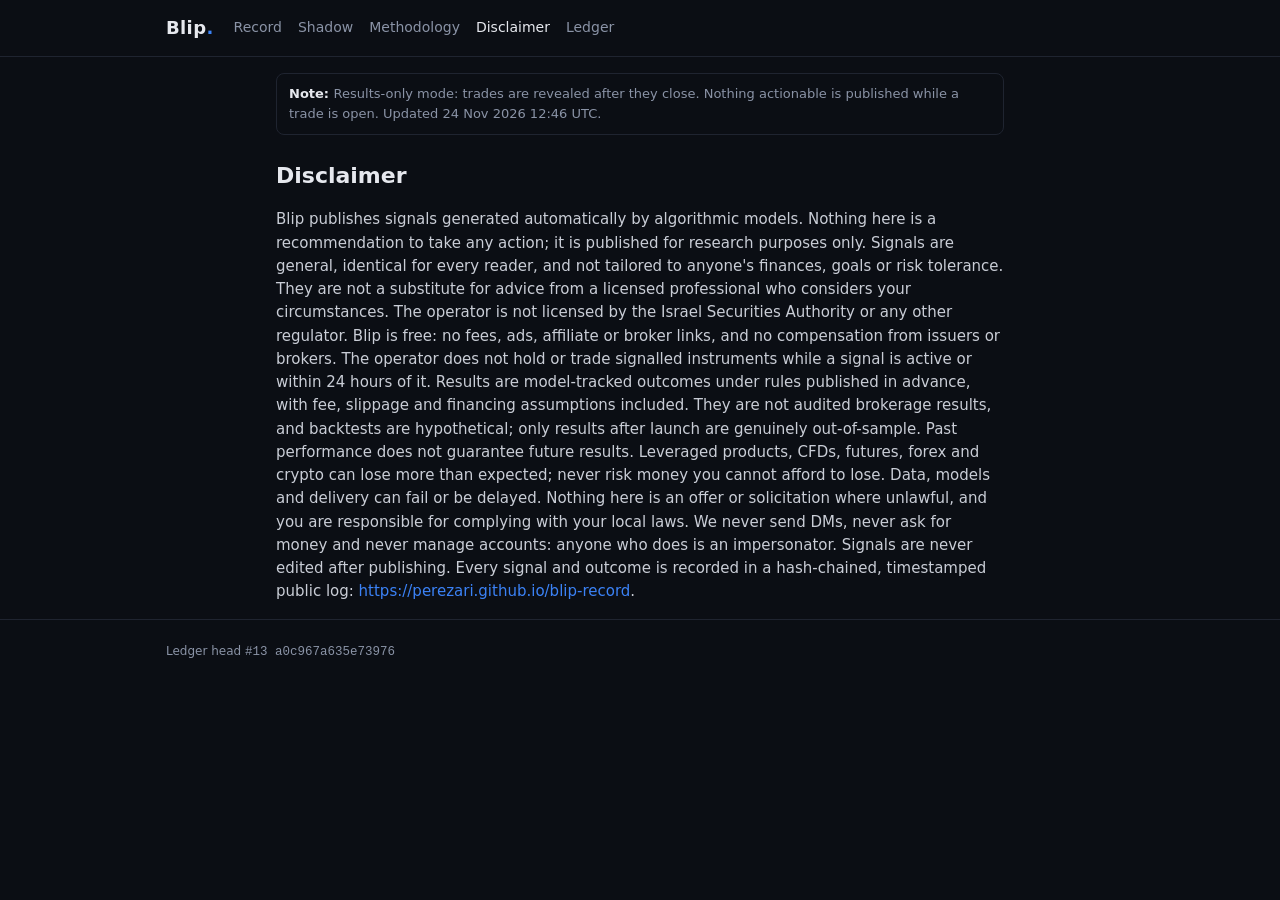
==== disclaimer.html @ 835446e2 "record: reveal/notice (ledger #13)" ====
<!doctype html>
<html lang="en">
<head>
<meta charset="utf-8">
<meta name="viewport" content="width=device-width, initial-scale=1">
<link rel="icon" href="data:,">
<title>Blip — disclaimer</title>
<meta name="description" content="Full Blip disclaimer: for research purposes only, not a recommendation to buy or sell and not personalized investment advice.">
<link rel="stylesheet" href="style.css">
</head>
<body data-page="disclaimer" data-root="">
<header class="top"><div class="wrap">
  <a class="brand" href="index.html">Blip<span>.</span></a>
  <nav><a href="index.html">Record</a><a href="shadow.html">Shadow</a><a href="methodology.html">Methodology</a><a class="on" href="disclaimer.html">Disclaimer</a><a href="ledger.jsonl">Ledger</a></nav>
</div></header>
<main class="wrap prose">
  <div id="banner" class="banner" hidden></div>
  <h1>Disclaimer</h1>
  <p>Blip publishes signals generated automatically by algorithmic models. Nothing here is a recommendation to take any action; it is published for research purposes only. Signals are general, identical for every reader, and not tailored to anyone&#39;s finances, goals or risk tolerance. They are not a substitute for advice from a licensed professional who considers your circumstances. The operator is not licensed by the Israel Securities Authority or any other regulator. Blip is free: no fees, ads, affiliate or broker links, and no compensation from issuers or brokers. The operator does not hold or trade signalled instruments while a signal is active or within 24 hours of it. Results are model-tracked outcomes under rules published in advance, with fee, slippage and financing assumptions included. They are not audited brokerage results, and backtests are hypothetical; only results after launch are genuinely out-of-sample. Past performance does not guarantee future results. Leveraged products, CFDs, futures, forex and crypto can lose more than expected; never risk money you cannot afford to lose. Data, models and delivery can fail or be delayed. Nothing here is an offer or solicitation where unlawful, and you are responsible for complying with your local laws. We never send DMs, never ask for money and never manage accounts: anyone who does is an impersonator. Signals are never edited after publishing. Every signal and outcome is recorded in a hash-chained, timestamped public log: <a href="https://perezari.github.io/blip-record">https://perezari.github.io/blip-record</a>.</p>

</main>
<footer><div class="wrap">
  <p>Ledger head <span id="head" class="mono"></span></p>
</div></footer>
<script src="app.js"></script>
</body>
</html>
---- style.css ----
/* Blip public record — dark, minimal. Colours match the PNG charts (spec §6.5). */
:root {
  --bg: #0B0E14;
  --surface: #11151D;
  --line: #1F2430;
  --text: #E6E8EE;
  --muted: #8A93A6;
  --up: #22C55E;
  --down: #EF4444;
  --accent: #3B82F6;
  --warn: #F5A524;
  --mono: ui-monospace, SFMono-Regular, Menlo, Consolas, "Liberation Mono", monospace;
  color-scheme: dark;
}
* { box-sizing: border-box; }
html, body { margin: 0; background: var(--bg); color: var(--text); }
body {
  font: 15px/1.55 system-ui, -apple-system, "Segoe UI", Roboto, "Helvetica Neue", Arial, sans-serif;
  -webkit-font-smoothing: antialiased;
}
a { color: var(--accent); text-decoration: none; }
a:hover { text-decoration: underline; }
.wrap { max-width: 980px; margin: 0 auto; padding: 0 16px; }

header.top { border-bottom: 1px solid var(--line); }
header.top .wrap { display: flex; align-items: center; gap: 20px; height: 56px; flex-wrap: wrap; }
.brand { font-weight: 700; letter-spacing: .02em; color: var(--text); font-size: 18px; }
.brand span { color: var(--accent); }
nav { display: flex; gap: 16px; flex-wrap: wrap; font-size: 14px; }
nav a { color: var(--muted); }
nav a.on, nav a:hover { color: var(--text); text-decoration: none; }

.banner { margin: 16px 0 0; padding: 10px 12px; border: 1px solid var(--line); border-radius: 8px;
  color: var(--muted); font-size: 13px; }
.banner b { color: var(--text); }

main { padding: 8px 0 48px; }
h1 { font-size: 22px; margin: 24px 0 4px; }
h2 { font-size: 16px; margin: 32px 0 10px; color: var(--text); }
p.sub, .muted { color: var(--muted); }
p.sub { margin: 0 0 8px; font-size: 14px; }
small, .small { font-size: 12px; }

.kpis { display: grid; grid-template-columns: repeat(auto-fill, minmax(140px, 1fr));
  border: 1px solid var(--line); border-radius: 10px; overflow: hidden; margin: 16px 0; }
.kpi { padding: 12px 14px; box-shadow: 1px 0 0 var(--line), 0 1px 0 var(--line); }
.kpi .v { font-size: 20px; font-weight: 600; font-variant-numeric: tabular-nums; }
.kpi .k { font-size: 12px; color: var(--muted); }

.up { color: var(--up); }
.down { color: var(--down); }
.flat { color: var(--muted); }

.chart { border: 1px solid var(--line); border-radius: 10px; padding: 8px; }
.chart svg { display: block; width: 100%; height: auto; }
.chart .legend { display: flex; gap: 14px; font-size: 12px; color: var(--muted); padding: 2px 6px 6px; }
.legend i { display: inline-block; width: 10px; height: 2px; vertical-align: middle; margin-right: 6px; }

.tbl { width: 100%; border-collapse: collapse; font-variant-numeric: tabular-nums; font-size: 14px; }
.scroll { overflow-x: auto; -webkit-overflow-scrolling: touch; }
.tbl th, .tbl td { text-align: left; padding: 8px 10px; border-bottom: 1px solid var(--line); white-space: nowrap; }
.tbl th { color: var(--muted); font-weight: 500; font-size: 12px; }
.tbl td.num, .tbl th.num { text-align: right; }
.tbl tr:hover td { background: var(--surface); }

.pill { display: inline-block; padding: 1px 8px; border-radius: 999px; font-size: 12px; border: 1px solid var(--line); color: var(--muted); }
.pill.closed { color: var(--text); }
.pill.open { color: var(--accent); border-color: rgba(59,130,246,.4); }
.pill.void, .pill.expired { color: var(--warn); border-color: rgba(245,165,36,.35); }

.grid2 { display: grid; grid-template-columns: 1fr 1fr; gap: 16px; }
@media (max-width: 700px) { .grid2 { grid-template-columns: 1fr; } }
.card { border: 1px solid var(--line); border-radius: 10px; padding: 14px 16px; }
.card dl { display: grid; grid-template-columns: auto 1fr; gap: 6px 16px; margin: 0; font-variant-numeric: tabular-nums; }
.card dt { color: var(--muted); }
.card dd { margin: 0; text-align: right; }
.resultcard { max-width: 100%; border-radius: 10px; border: 1px solid var(--line); margin-top: 16px; }

code, .mono { font-family: var(--mono); font-size: 12.5px; word-break: break-all; }
pre { background: var(--surface); border: 1px solid var(--line); border-radius: 8px; padding: 10px 12px; overflow-x: auto; }

.prose { max-width: 760px; }
.prose p, .prose li { color: #C9CDD6; }
.prose h2 { margin-top: 28px; }
.he { direction: rtl; text-align: right; }

footer { border-top: 1px solid var(--line); padding: 18px 0 40px; color: var(--muted); font-size: 12px; }
footer p { margin: 4px 0; }
.empty { color: var(--muted); padding: 18px 0; }
.err { color: var(--down); }
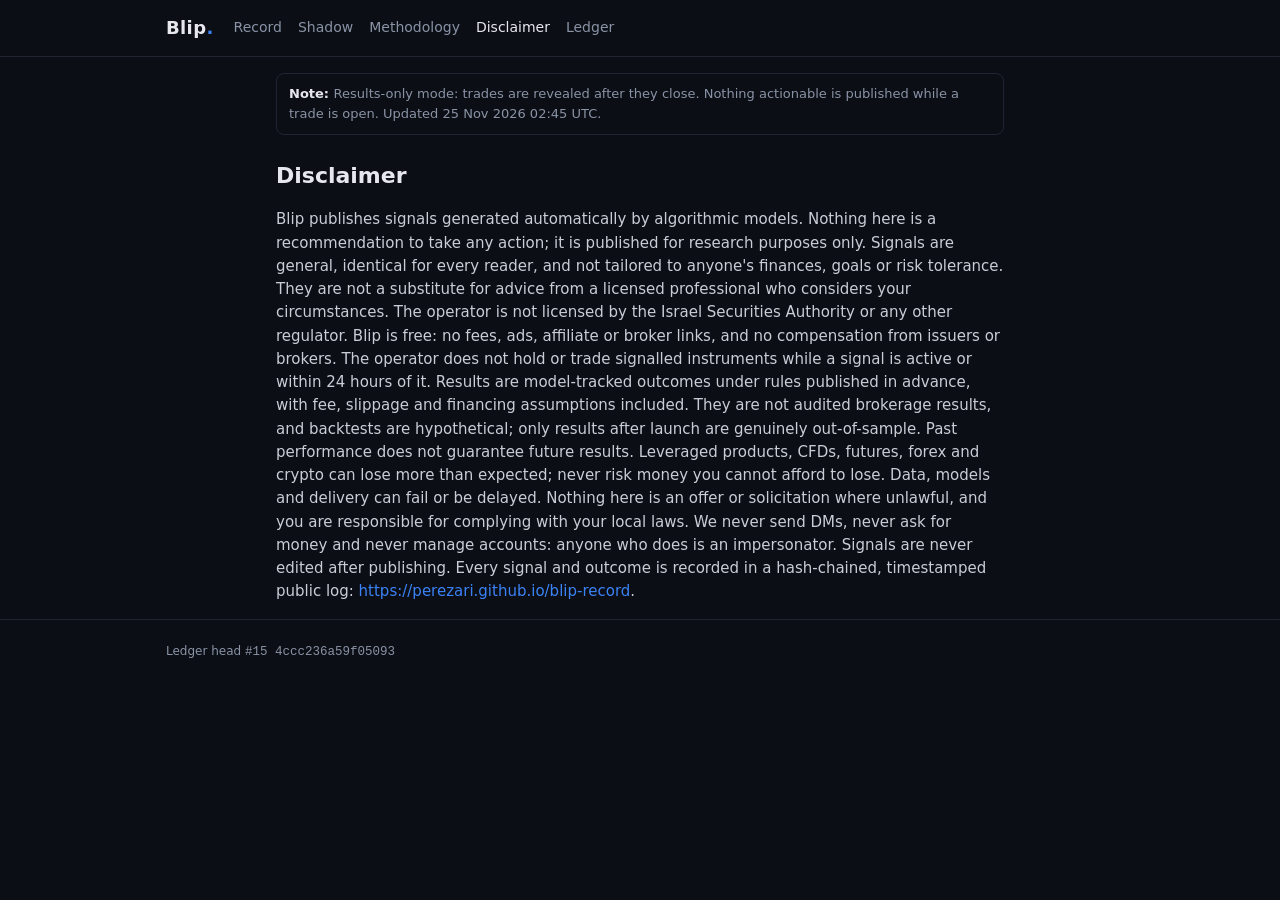
==== commit 2cd505c5: "record: nightly (ledger #15)" ====
--- a/disclaimer.html
+++ b/disclaimer.html
@@ -17,7 +17,6 @@
   <div id="banner" class="banner" hidden></div>
   <h1>Disclaimer</h1>
   <p>Blip publishes signals generated automatically by algorithmic models. Nothing here is a recommendation to take any action; it is published for research purposes only. Signals are general, identical for every reader, and not tailored to anyone&#39;s finances, goals or risk tolerance. They are not a substitute for advice from a licensed professional who considers your circumstances. The operator is not licensed by the Israel Securities Authority or any other regulator. Blip is free: no fees, ads, affiliate or broker links, and no compensation from issuers or brokers. The operator does not hold or trade signalled instruments while a signal is active or within 24 hours of it. Results are model-tracked outcomes under rules published in advance, with fee, slippage and financing assumptions included. They are not audited brokerage results, and backtests are hypothetical; only results after launch are genuinely out-of-sample. Past performance does not guarantee future results. Leveraged products, CFDs, futures, forex and crypto can lose more than expected; never risk money you cannot afford to lose. Data, models and delivery can fail or be delayed. Nothing here is an offer or solicitation where unlawful, and you are responsible for complying with your local laws. We never send DMs, never ask for money and never manage accounts: anyone who does is an impersonator. Signals are never edited after publishing. Every signal and outcome is recorded in a hash-chained, timestamped public log: <a href="https://perezari.github.io/blip-record">https://perezari.github.io/blip-record</a>.</p>
-
 </main>
 <footer><div class="wrap">
   <p>Ledger head <span id="head" class="mono"></span></p>
--- a/style.css
+++ b/style.css
@@ -1,4 +1,6 @@
-/* Blip public record — dark, minimal. Colours match the PNG charts (spec §6.5). */
+/* Blip public record — dark, minimal. Colours match the PNG charts (spec §6.5).
+ * Direction-neutral: logical properties (start/end, inline-end) serve the English pages and the
+ * Hebrew pages (static/he/, dir="rtl") alike; the Hebrew-only classes are at the end. */
 :root {
   --bg: #0B0E14;
   --surface: #11151D;
@@ -23,8 +25,11 @@
 .wrap { max-width: 980px; margin: 0 auto; padding: 0 16px; }
 
 header.top { border-bottom: 1px solid var(--line); }
-header.top .wrap { display: flex; align-items: center; gap: 20px; height: 56px; flex-wrap: wrap; }
-.brand { font-weight: 700; letter-spacing: .02em; color: var(--text); font-size: 18px; }
+/* min-height, not height: on a phone the nav wraps to a second line and must not cover the page */
+header.top .wrap { display: flex; align-items: center; gap: 6px 20px; min-height: 56px; flex-wrap: wrap;
+  padding-top: 8px; padding-bottom: 8px; }
+.brand { font-weight: 700; letter-spacing: .02em; color: var(--text); font-size: 18px; direction: ltr;
+  unicode-bidi: isolate; }
 .brand span { color: var(--accent); }
 nav { display: flex; gap: 16px; flex-wrap: wrap; font-size: 14px; }
 nav a { color: var(--muted); }
@@ -52,15 +57,15 @@
 .flat { color: var(--muted); }
 
 .chart { border: 1px solid var(--line); border-radius: 10px; padding: 8px; }
-.chart svg { display: block; width: 100%; height: auto; }
+.chart svg { display: block; width: 100%; height: auto; direction: ltr; }   /* axis labels stay beside the axis */
 .chart .legend { display: flex; gap: 14px; font-size: 12px; color: var(--muted); padding: 2px 6px 6px; }
-.legend i { display: inline-block; width: 10px; height: 2px; vertical-align: middle; margin-right: 6px; }
+.legend i { display: inline-block; width: 10px; height: 2px; vertical-align: middle; margin-inline-end: 6px; }
 
 .tbl { width: 100%; border-collapse: collapse; font-variant-numeric: tabular-nums; font-size: 14px; }
 .scroll { overflow-x: auto; -webkit-overflow-scrolling: touch; }
-.tbl th, .tbl td { text-align: left; padding: 8px 10px; border-bottom: 1px solid var(--line); white-space: nowrap; }
+.tbl th, .tbl td { text-align: start; padding: 8px 10px; border-bottom: 1px solid var(--line); white-space: nowrap; }
 .tbl th { color: var(--muted); font-weight: 500; font-size: 12px; }
-.tbl td.num, .tbl th.num { text-align: right; }
+.tbl td.num, .tbl th.num { text-align: end; }
 .tbl tr:hover td { background: var(--surface); }
 
 .pill { display: inline-block; padding: 1px 8px; border-radius: 999px; font-size: 12px; border: 1px solid var(--line); color: var(--muted); }
@@ -73,18 +78,77 @@
 .card { border: 1px solid var(--line); border-radius: 10px; padding: 14px 16px; }
 .card dl { display: grid; grid-template-columns: auto 1fr; gap: 6px 16px; margin: 0; font-variant-numeric: tabular-nums; }
 .card dt { color: var(--muted); }
-.card dd { margin: 0; text-align: right; }
+.card dd { margin: 0; text-align: end; }
 .resultcard { max-width: 100%; border-radius: 10px; border: 1px solid var(--line); margin-top: 16px; }
 
 code, .mono { font-family: var(--mono); font-size: 12.5px; word-break: break-all; }
-pre { background: var(--surface); border: 1px solid var(--line); border-radius: 8px; padding: 10px 12px; overflow-x: auto; }
+code, pre, .mono { direction: ltr; unicode-bidi: isolate; }   /* hashes, refs and commands read left to right */
+pre { background: var(--surface); border: 1px solid var(--line); border-radius: 8px; padding: 10px 12px; overflow-x: auto;
+  text-align: left; }
 
 .prose { max-width: 760px; }
 .prose p, .prose li { color: #C9CDD6; }
 .prose h2 { margin-top: 28px; }
-.he { direction: rtl; text-align: right; }
+.he { direction: rtl; text-align: start; }
 
 footer { border-top: 1px solid var(--line); padding: 18px 0 40px; color: var(--muted); font-size: 12px; }
 footer p { margin: 4px 0; }
 .empty { color: var(--muted); padding: 18px 0; }
 .err { color: var(--down); }
+
+/* Hebrew pages only (static/he/): classes and selectors the English pages never use. */
+.prose h3 { font-size: 15px; margin: 22px 0 6px; }
+.stage { margin: 16px 0; padding: 12px 14px; border: 1px solid var(--line); border-radius: 10px; }
+.stage h2 { margin: 0 0 8px; }
+.stage h3 { font-size: 14px; margin: 14px 0 4px; }
+.stage p { margin: 0 0 6px; }
+.stage .head { font-weight: 600; }
+.stage .detail { color: var(--muted); font-size: 13px; }
+.stage .tbl { font-size: 13px; }
+.stage .tbl th, .stage .tbl td { padding: 6px; }
+.stage .tbl td.lbl { white-space: normal; }
+details.explain, details.more { margin: 8px 0 16px; font-size: 13px; color: var(--muted); }
+details.explain summary, details.more summary { cursor: pointer; color: var(--accent); }
+dl.help, dl.glossary { display: grid; grid-template-columns: minmax(8em, max-content) 1fr; gap: 6px 14px;
+  margin: 8px 0 0; }
+dl.help dt, dl.glossary dt { color: var(--text); font-weight: 600; }
+dl.help dd, dl.glossary dd { margin: 0; }
+.tbl td.wrap { white-space: normal; min-width: 12em; }
+html[dir="rtl"] .prose a, html[dir="rtl"] footer a { overflow-wrap: anywhere; }
+html[dir="rtl"] .tbl td.empty { white-space: normal; }
+/* an empty table shows its one-line message without a header row, inside the screen */
+html[dir="rtl"] .tbl:has(td.empty) thead { display: none; }
+html[dir="rtl"] .tbl td.empty { padding-inline: 0; border-bottom: 0; }
+/* a table whose body stays empty (closed trial trades before the first close): hidden with its heading */
+html[dir="rtl"] h2:has(+ .scroll > .tbl > tbody:empty),
+html[dir="rtl"] .scroll:has(> .tbl > tbody:empty) { display: none; }
+/* prose tables (costs, families, risk) wrap instead of scrolling sideways */
+html[dir="rtl"] .prose .tbl th, html[dir="rtl"] .prose .tbl td { white-space: normal; }
+/* trial-progress table: as wide as its content, so the values sit next to their labels */
+.stage .tbl { width: auto; }
+/* cards: no doubled space at the top and bottom, a smaller list indent */
+html[dir="rtl"] .card > :first-child { margin-top: 0; }
+html[dir="rtl"] .card > :last-child { margin-bottom: 0; }
+html[dir="rtl"] .card ul { padding-inline-start: 1.25em; }
+@media (max-width: 560px) {
+  dl.help, dl.glossary { grid-template-columns: 1fr; gap: 2px; }
+  dl.help dd, dl.glossary dd { margin-bottom: 8px; }
+  /* label/value cards (signal page): the labels take at most 40% of the card */
+  html[dir="rtl"] .card dl { grid-template-columns: fit-content(40%) minmax(0, 1fr); }
+  /* record tables fit a phone: cells wrap; numbers, pills and trade ids stay on one line; the published date,
+     the few-trades note and, on the trial page, the family and entry-date columns are dropped */
+  html[dir="rtl"] .tbl th, html[dir="rtl"] .tbl td { white-space: normal; padding: 8px 4px; }
+  html[dir="rtl"] .tbl td.num, html[dir="rtl"] .tbl .pill,
+  html[dir="rtl"] #shadowtrades td:first-child { white-space: nowrap; }
+  html[dir="rtl"] .prose .tbl td.num { white-space: normal; }
+  html[dir="rtl"] #signals th:nth-child(6), html[dir="rtl"] #signals td:nth-child(6),
+  html[dir="rtl"] #byfamily th:nth-child(7), html[dir="rtl"] #byfamily td:nth-child(7),
+  html[dir="rtl"] #shadowtrades th:nth-child(4), html[dir="rtl"] #shadowtrades td:nth-child(4),
+  html[dir="rtl"] #shadowtrades th:nth-child(7), html[dir="rtl"] #shadowtrades td:nth-child(7) { display: none; }
+  /* methodology families list stacks: name and state on one line, the details under them */
+  html[dir="rtl"] #famsimple thead { display: none; }
+  html[dir="rtl"] #famsimple tr { display: grid; grid-template-columns: 1fr auto; gap: 2px 12px; padding: 8px 0;
+    border-bottom: 1px solid var(--line); }
+  html[dir="rtl"] #famsimple td { border: 0; padding: 0; }
+  html[dir="rtl"] #famsimple td.wrap { grid-column: 1 / -1; min-width: 0; }
+}
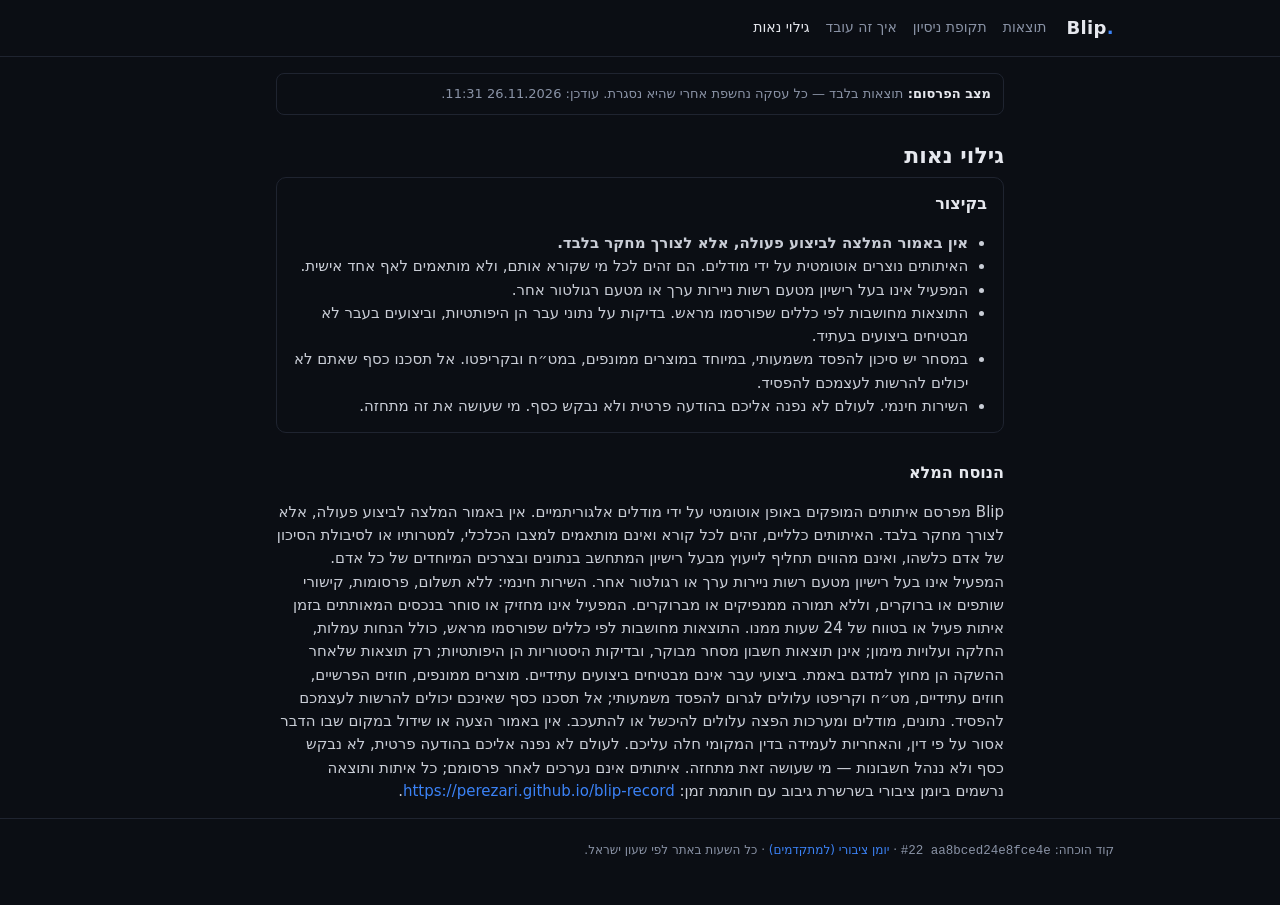
==== commit abb897d3: "record: reveal/notice (ledger #22)" ====
--- a/disclaimer.html
+++ b/disclaimer.html
@@ -1,26 +1,39 @@
 <!doctype html>
-<html lang="en">
+<html lang="he" dir="rtl">
 <head>
 <meta charset="utf-8">
 <meta name="viewport" content="width=device-width, initial-scale=1">
 <link rel="icon" href="data:,">
-<title>Blip — disclaimer</title>
-<meta name="description" content="Full Blip disclaimer: for research purposes only, not a recommendation to buy or sell and not personalized investment advice.">
-<link rel="stylesheet" href="style.css">
+<title>גילוי נאות — Blip</title>
+<meta name="description" content="גילוי נאות מלא של Blip. אין באמור המלצה לביצוע פעולה, אלא לצורך מחקר בלבד, וזה לא ייעוץ השקעות אישי.">
+<meta property="og:locale" content="he_IL">
+<link rel="stylesheet" href="style.css?v=he2">
 </head>
 <body data-page="disclaimer" data-root="">
 <header class="top"><div class="wrap">
-  <a class="brand" href="index.html">Blip<span>.</span></a>
-  <nav><a href="index.html">Record</a><a href="shadow.html">Shadow</a><a href="methodology.html">Methodology</a><a class="on" href="disclaimer.html">Disclaimer</a><a href="ledger.jsonl">Ledger</a></nav>
+  <a class="brand" dir="ltr" href="index.html">Blip<span>.</span></a>
+  <nav><a href="index.html">תוצאות</a><a href="shadow.html">תקופת ניסיון</a><a href="methodology.html">איך זה עובד</a><a class="on" href="disclaimer.html">גילוי נאות</a></nav>
 </div></header>
 <main class="wrap prose">
   <div id="banner" class="banner" hidden></div>
-  <h1>Disclaimer</h1>
-  <p>Blip publishes signals generated automatically by algorithmic models. Nothing here is a recommendation to take any action; it is published for research purposes only. Signals are general, identical for every reader, and not tailored to anyone&#39;s finances, goals or risk tolerance. They are not a substitute for advice from a licensed professional who considers your circumstances. The operator is not licensed by the Israel Securities Authority or any other regulator. Blip is free: no fees, ads, affiliate or broker links, and no compensation from issuers or brokers. The operator does not hold or trade signalled instruments while a signal is active or within 24 hours of it. Results are model-tracked outcomes under rules published in advance, with fee, slippage and financing assumptions included. They are not audited brokerage results, and backtests are hypothetical; only results after launch are genuinely out-of-sample. Past performance does not guarantee future results. Leveraged products, CFDs, futures, forex and crypto can lose more than expected; never risk money you cannot afford to lose. Data, models and delivery can fail or be delayed. Nothing here is an offer or solicitation where unlawful, and you are responsible for complying with your local laws. We never send DMs, never ask for money and never manage accounts: anyone who does is an impersonator. Signals are never edited after publishing. Every signal and outcome is recorded in a hash-chained, timestamped public log: <a href="https://perezari.github.io/blip-record">https://perezari.github.io/blip-record</a>.</p>
+  <h1>גילוי נאות</h1>
+  <div class="card">
+    <h2>בקיצור</h2>
+    <ul>
+      <li><b>אין באמור המלצה לביצוע פעולה, אלא לצורך מחקר בלבד.</b></li>
+      <li>האיתותים נוצרים אוטומטית על ידי מודלים. הם זהים לכל מי שקורא אותם, ולא מותאמים לאף אחד אישית.</li>
+      <li>המפעיל אינו בעל רישיון מטעם רשות ניירות ערך או מטעם רגולטור אחר.</li>
+      <li>התוצאות מחושבות לפי כללים שפורסמו מראש. בדיקות על נתוני עבר הן היפותטיות, וביצועים בעבר לא מבטיחים ביצועים בעתיד.</li>
+      <li>במסחר יש סיכון להפסד משמעותי, במיוחד במוצרים ממונפים, במט״ח ובקריפטו. אל תסכנו כסף שאתם לא יכולים להרשות לעצמכם להפסיד.</li>
+      <li>השירות חינמי. לעולם לא נפנה אליכם בהודעה פרטית ולא נבקש כסף. מי שעושה את זה מתחזה.</li>
+    </ul>
+  </div>
+  <h2>הנוסח המלא</h2>
+  <p class="he" lang="he" dir="rtl">Blip מפרסם איתותים המופקים באופן אוטומטי על ידי מודלים אלגוריתמיים. אין באמור המלצה לביצוע פעולה, אלא לצורך מחקר בלבד. האיתותים כלליים, זהים לכל קורא ואינם מותאמים למצבו הכלכלי, למטרותיו או לסיבולת הסיכון של אדם כלשהו, ואינם מהווים תחליף לייעוץ מבעל רישיון המתחשב בנתונים ובצרכים המיוחדים של כל אדם. המפעיל אינו בעל רישיון מטעם רשות ניירות ערך או רגולטור אחר. השירות חינמי: ללא תשלום, פרסומות, קישורי שותפים או ברוקרים, וללא תמורה ממנפיקים או מברוקרים. המפעיל אינו מחזיק או סוחר בנכסים המאותתים בזמן איתות פעיל או בטווח של 24 שעות ממנו. התוצאות מחושבות לפי כללים שפורסמו מראש, כולל הנחות עמלות, החלקה ועלויות מימון; אינן תוצאות חשבון מסחר מבוקר, ובדיקות היסטוריות הן היפותטיות; רק תוצאות שלאחר ההשקה הן מחוץ למדגם באמת. ביצועי עבר אינם מבטיחים ביצועים עתידיים. מוצרים ממונפים, חוזים הפרשיים, חוזים עתידיים, מט״ח וקריפטו עלולים לגרום להפסד משמעותי; אל תסכנו כסף שאינכם יכולים להרשות לעצמכם להפסיד. נתונים, מודלים ומערכות הפצה עלולים להיכשל או להתעכב. אין באמור הצעה או שידול במקום שבו הדבר אסור על פי דין, והאחריות לעמידה בדין המקומי חלה עליכם. לעולם לא נפנה אליכם בהודעה פרטית, לא נבקש כסף ולא ננהל חשבונות — מי שעושה זאת מתחזה. איתותים אינם נערכים לאחר פרסומם; כל איתות ותוצאה נרשמים ביומן ציבורי בשרשרת גיבוב עם חותמת זמן: <a dir="ltr" href="https://perezari.github.io/blip-record">https://perezari.github.io/blip-record</a>.</p>
 </main>
 <footer><div class="wrap">
-  <p>Ledger head <span id="head" class="mono"></span></p>
+  <p>קוד הוכחה: <span id="head" class="mono"></span> · <a href="ledger.jsonl">יומן ציבורי (למתקדמים)</a> · כל השעות באתר לפי שעון ישראל.</p>
 </div></footer>
-<script src="app.js"></script>
+<script src="app.js?v=he2"></script>
 </body>
 </html>
